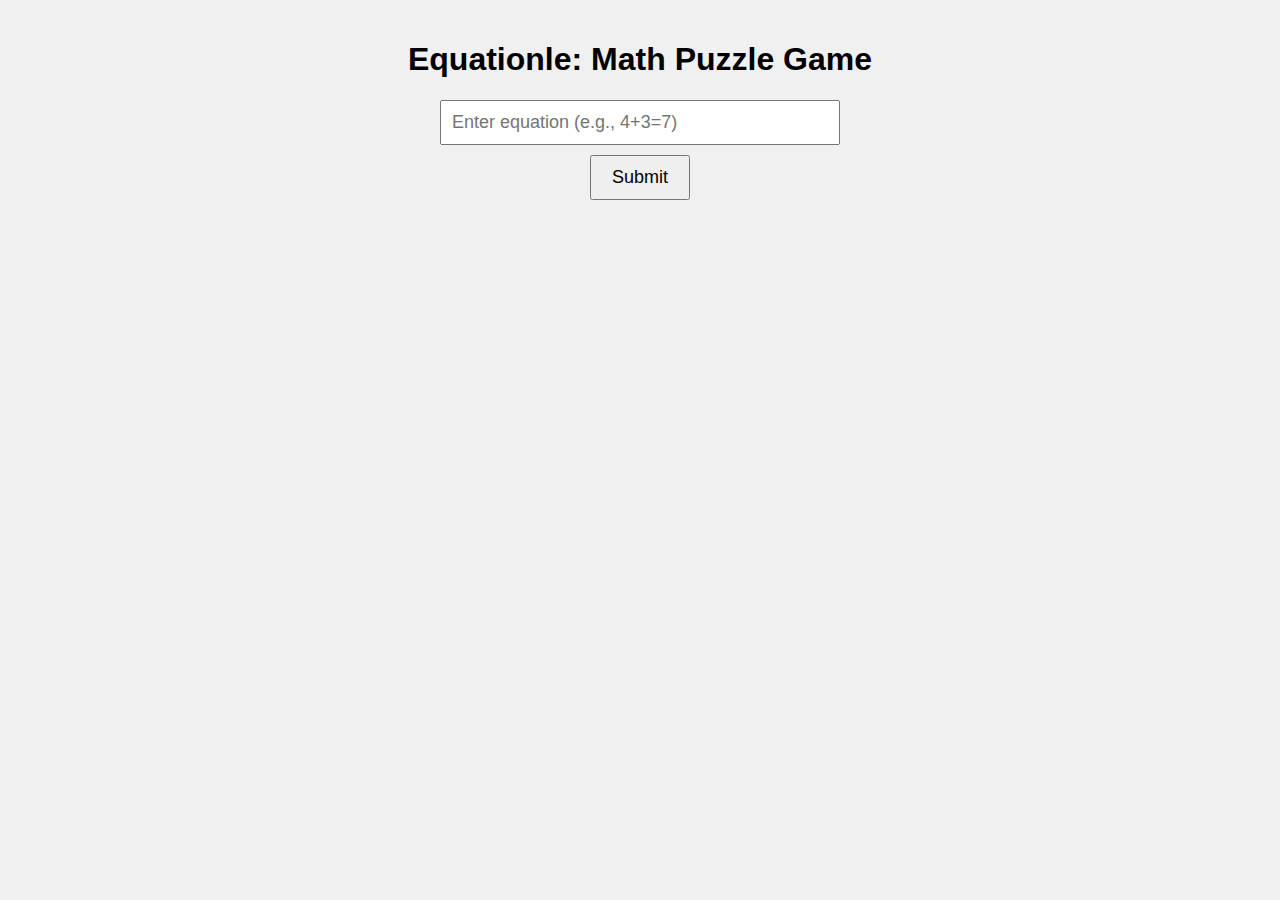
==== games/MathLe/index.html @ 3af6e37c "Add files via upload" ====
<!DOCTYPE html>
<html>
<head>
  <meta charset="UTF-8">
  <title>Equationle - Math Puzzle Game</title>
  <style>
    /* Basic reset and styling */
    body {
      font-family: Arial, sans-serif;
      text-align: center;
      margin: 0;
      padding: 20px;
      background-color: #f0f0f0;
    }
    #game {
      max-width: 400px;
      margin: 0 auto;
    }
    #board {
      margin-bottom: 20px;
    }
    .row {
      display: flex;
      justify-content: center;
      margin-bottom: 5px;
    }
    .cell {
      width: 40px;
      height: 40px;
      border: 2px solid #ccc;
      margin: 2px;
      display: flex;
      align-items: center;
      justify-content: center;
      font-size: 24px;
      font-weight: bold;
    }
    .green {
      background-color: #6aaa64;
      border-color: #6aaa64;
      color: white;
    }
    .yellow {
      background-color: #c9b458;
      border-color: #c9b458;
      color: white;
    }
    .gray {
      background-color: #787c7e;
      border-color: #787c7e;
      color: white;
    }
    input {
      padding: 10px;
      font-size: 18px;
      width: 100%;
      box-sizing: border-box;
      margin-bottom: 10px;
    }
    button {
      padding: 10px 20px;
      font-size: 18px;
      cursor: pointer;
    }
  </style>
</head>
<body>
  <h1>Equationle: Math Puzzle Game</h1>
  <div id="game">
    <div id="board"></div>
    <input type="text" id="guess-input" placeholder="Enter equation (e.g., 4+3=7)" />
    <button id="submit-btn">Submit</button>
    <p id="message"></p>
  </div>
  <script>
    // Game configuration
    const targetEquation = "4+3=7"; // Set the target equation here
    const maxAttempts = 6;
    let attempts = 0;

    // DOM elements
    const board = document.getElementById("board");
    const input = document.getElementById("guess-input");
    const message = document.getElementById("message");
    const submitBtn = document.getElementById("submit-btn");

    // Ensure input length matches the target equation length
    input.maxLength = targetEquation.length;

    submitBtn.addEventListener("click", () => {
      const guess = input.value.trim();

      // Check guess length
      if (guess.length !== targetEquation.length) {
        message.textContent = `Equation must be ${targetEquation.length} characters long.`;
        return;
      }

      // Check format: exactly one '=' sign
      if (!isValidFormat(guess)) {
        message.textContent = `Equation must contain one '=' sign.`;
        return;
      }

      // Validate the mathematical equation
      if (!evaluateEquation(guess)) {
        message.textContent = `The equation is not mathematically valid.`;
        return;
      }

      attempts++;
      const feedback = getFeedback(guess, targetEquation);
      addGuessToBoard(guess, feedback);

      if (guess === targetEquation) {
        message.textContent = "Congratulations! You solved it!";
        endGame();
      } else if (attempts >= maxAttempts) {
        message.textContent = `Game Over! The correct equation was ${targetEquation}.`;
        endGame();
      } else {
        message.textContent = `Attempt ${attempts} of ${maxAttempts}.`;
      }

      input.value = "";
      input.focus();
    });

    // Check that the equation contains exactly one '='
    function isValidFormat(eq) {
      return (eq.split("=").length - 1) === 1;
    }

    // Evaluate whether the left-hand side equals the right-hand side
    function evaluateEquation(eq) {
      const parts = eq.split("=");
      if (parts.length !== 2) return false;
      try {
        const left = eval(parts[0]);
        const right = eval(parts[1]);
        return left === right;
      } catch (error) {
        return false;
      }
    }

    // Compare the guess to the target and return feedback for each character
    function getFeedback(guess, target) {
      let feedback = new Array(guess.length).fill("gray");
      let targetChars = target.split("");
      let guessChars = guess.split("");

      // First pass: mark characters in the correct position (green)
      for (let i = 0; i < guessChars.length; i++) {
        if (guessChars[i] === targetChars[i]) {
          feedback[i] = "green";
          targetChars[i] = null; // Remove matched character
        }
      }

      // Second pass: mark characters that exist in target but in a different position (yellow)
      for (let i = 0; i < guessChars.length; i++) {
        if (feedback[i] === "green") continue;
        let index = targetChars.indexOf(guessChars[i]);
        if (index !== -1) {
          feedback[i] = "yellow";
          targetChars[index] = null;
        }
      }

      return feedback;
    }

    // Add the guess row with color-coded cells to the board
    function addGuessToBoard(guess, feedback) {
      const row = document.createElement("div");
      row.className = "row";
      for (let i = 0; i < guess.length; i++) {
        const cell = document.createElement("div");
        cell.className = "cell " + feedback[i];
        cell.textContent = guess[i];
        row.appendChild(cell);
      }
      board.appendChild(row);
    }

    // Disable further input when the game ends
    function endGame() {
      submitBtn.disabled = true;
      input.disabled = true;
    }
  </script>
</body>
</html>
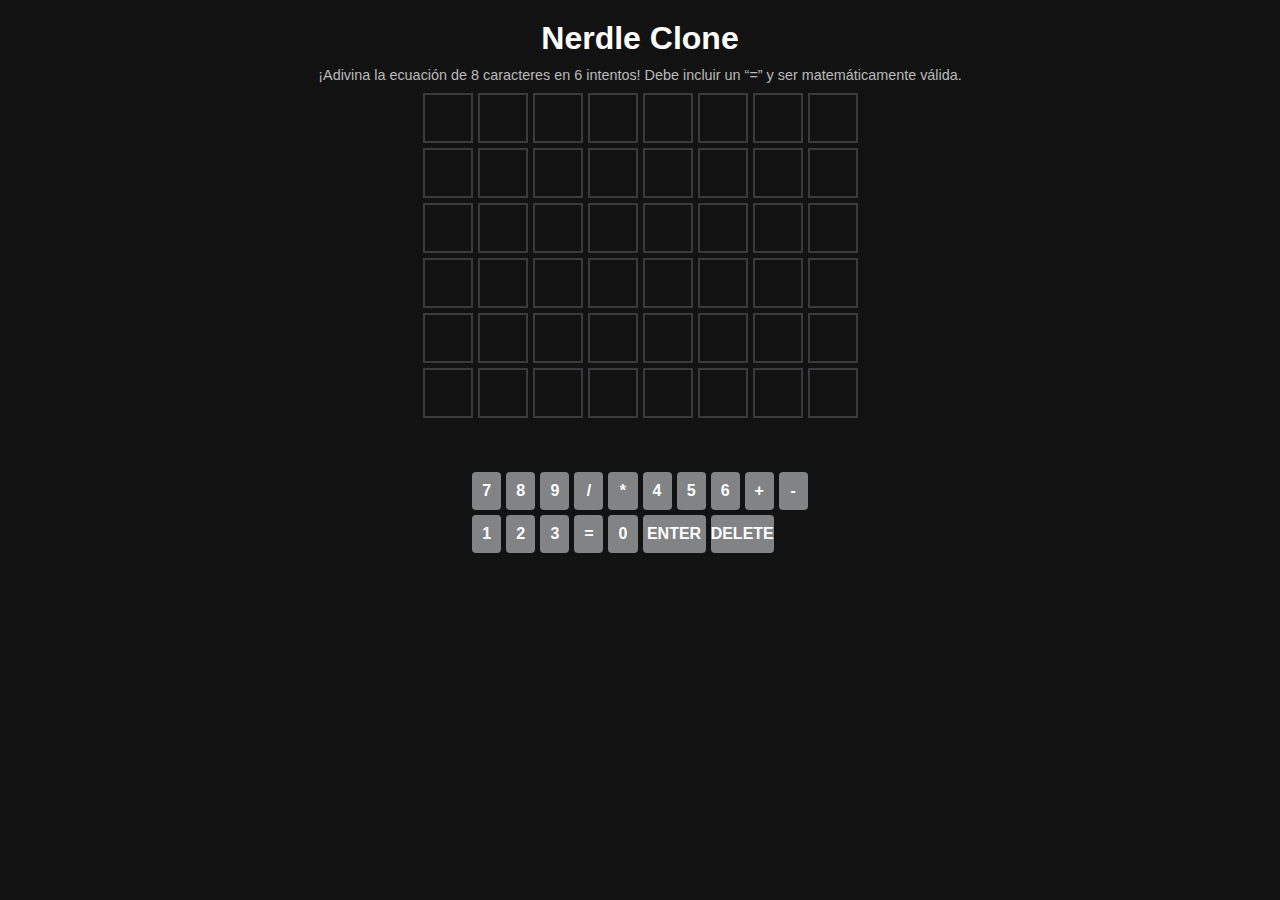
==== commit db302a50: "Update index.html" ====
--- a/games/MathLe/index.html
+++ b/games/MathLe/index.html
@@ -1,193 +1,381 @@
 <!DOCTYPE html>
-<html>
+<html lang="es">
 <head>
-  <meta charset="UTF-8">
-  <title>Equationle - Math Puzzle Game</title>
+  <meta charset="UTF-8" />
+  <title>Nerdle Clone</title>
   <style>
-    /* Basic reset and styling */
+    /* ----- ESTILOS GENERALES ----- */
+    * {
+      box-sizing: border-box;
+    }
     body {
+      margin: 0;
+      padding: 0;
       font-family: Arial, sans-serif;
+      background-color: #121213;
+      color: #ffffff;
+      display: flex;
+      flex-direction: column;
+      align-items: center;
+    }
+    h1 {
+      margin: 20px 0 10px 0;
+      font-size: 2rem;
+    }
+    #info {
+      margin-bottom: 10px;
+      font-size: 0.9rem;
+      color: #bbb;
+      max-width: 90%;
       text-align: center;
-      margin: 0;
-      padding: 20px;
-      background-color: #f0f0f0;
-    }
-    #game {
-      max-width: 400px;
-      margin: 0 auto;
-    }
+    }
+    #message {
+      height: 1.5em;
+      margin-top: 10px;
+      font-weight: bold;
+      text-align: center;
+      min-height: 24px;
+    }
+
+    /* ----- CONTENEDOR DEL JUEGO ----- */
+    #game-container {
+      display: flex;
+      flex-direction: column;
+      align-items: center;
+      margin-bottom: 20px;
+    }
+
+    /* ----- TABLERO (6 filas x 8 columnas) ----- */
     #board {
+      display: grid;
+      grid-template-rows: repeat(6, 50px);
+      grid-gap: 5px;
       margin-bottom: 20px;
     }
-    .row {
+    .board-row {
+      display: grid;
+      grid-template-columns: repeat(8, 50px);
+      gap: 5px;
+    }
+    .cell {
+      width: 50px;
+      height: 50px;
+      border: 2px solid #3a3a3c;
+      font-size: 1.5rem;
+      font-weight: bold;
+      text-transform: uppercase;
       display: flex;
       justify-content: center;
-      margin-bottom: 5px;
-    }
-    .cell {
-      width: 40px;
-      height: 40px;
-      border: 2px solid #ccc;
-      margin: 2px;
-      display: flex;
       align-items: center;
-      justify-content: center;
-      font-size: 24px;
+      background-color: #121213;
+      transition: background-color 0.3s;
+    }
+
+    /* Colores de retroalimentación (Nerdle-like) */
+    .correct {
+      background-color: #00cc88 !important; /* Verde */
+      border-color: #00cc88 !important;
+      color: #ffffff;
+    }
+    .present {
+      background-color: #b49f39 !important; /* Amarillo/Dorado */
+      border-color: #b49f39 !important;
+      color: #ffffff;
+    }
+    .absent {
+      background-color: #3a3a3c !important; /* Gris/Negro */
+      border-color: #3a3a3c !important;
+      color: #ffffff;
+    }
+
+    /* ----- TECLADO EN PANTALLA ----- */
+    #keyboard {
+      display: grid;
+      grid-template-columns: repeat(10, 1fr);
+      gap: 5px;
+      max-width: 500px;
+      margin: 0 auto;
+    }
+    .key {
+      background-color: #818384;
+      color: #ffffff;
+      border: none;
+      border-radius: 4px;
+      font-size: 1rem;
       font-weight: bold;
-    }
-    .green {
-      background-color: #6aaa64;
-      border-color: #6aaa64;
-      color: white;
-    }
-    .yellow {
-      background-color: #c9b458;
-      border-color: #c9b458;
-      color: white;
-    }
-    .gray {
-      background-color: #787c7e;
-      border-color: #787c7e;
-      color: white;
-    }
-    input {
-      padding: 10px;
-      font-size: 18px;
-      width: 100%;
-      box-sizing: border-box;
-      margin-bottom: 10px;
-    }
-    button {
-      padding: 10px 20px;
-      font-size: 18px;
+      padding: 10px 0;
       cursor: pointer;
+      text-transform: uppercase;
+    }
+    .key:hover {
+      filter: brightness(110%);
+    }
+    .wide-key {
+      grid-column: span 2;
+    }
+
+    /* Ajuste para dispositivos pequeños */
+    @media (max-width: 480px) {
+      #board {
+        grid-gap: 3px;
+      }
+      .board-row {
+        grid-template-columns: repeat(8, 40px);
+      }
+      .cell {
+        width: 40px;
+        height: 40px;
+        font-size: 1.2rem;
+      }
+      #keyboard {
+        grid-template-columns: repeat(5, 1fr);
+      }
+      .wide-key {
+        grid-column: span 5;
+      }
     }
   </style>
 </head>
 <body>
-  <h1>Equationle: Math Puzzle Game</h1>
-  <div id="game">
+  <h1>Nerdle Clone</h1>
+  <div id="info">
+    ¡Adivina la ecuación de 8 caracteres en 6 intentos! Debe incluir un “=” y ser matemáticamente válida.
+  </div>
+
+  <div id="game-container">
+    <!-- Tablero de 6 filas x 8 columnas -->
     <div id="board"></div>
-    <input type="text" id="guess-input" placeholder="Enter equation (e.g., 4+3=7)" />
-    <button id="submit-btn">Submit</button>
-    <p id="message"></p>
+
+    <!-- Mensaje de estado (errores, aciertos, etc.) -->
+    <div id="message"></div>
+
+    <!-- Teclado en pantalla -->
+    <div id="keyboard"></div>
   </div>
+
   <script>
-    // Game configuration
-    const targetEquation = "4+3=7"; // Set the target equation here
-    const maxAttempts = 6;
-    let attempts = 0;
-
-    // DOM elements
+    /********************************************************
+     *            CONFIGURACIÓN DEL JUEGO
+     ********************************************************/
+    const MAX_ATTEMPTS = 6;
+    const EQUATION_LENGTH = 8;
+    let currentAttempt = 0;
+    let currentGuess = "";
+
+    // Lista de ecuaciones válidas (ejemplo).  
+    // Puedes ampliarla o generar dinámicamente.
+    const equations = [
+      "1+3=4",
+      "2+5=7",
+      "2*3=6",
+      "9-2=7",
+      "3*4=12",
+      "12/3=4",
+      "10-3=7",
+      "2+2=4",
+      "1+4=5",
+      "5*3=15",
+      "12-4=8",
+      "15/3=5"
+    ].filter(eq => eq.length === EQUATION_LENGTH);
+
+    // Seleccionamos aleatoriamente una ecuación de 8 caracteres
+    const targetEquation = equations[Math.floor(Math.random() * equations.length)];
+
+    /********************************************************
+     *            INICIALIZACIÓN DEL TABLERO
+     ********************************************************/
     const board = document.getElementById("board");
-    const input = document.getElementById("guess-input");
-    const message = document.getElementById("message");
-    const submitBtn = document.getElementById("submit-btn");
-
-    // Ensure input length matches the target equation length
-    input.maxLength = targetEquation.length;
-
-    submitBtn.addEventListener("click", () => {
-      const guess = input.value.trim();
-
-      // Check guess length
-      if (guess.length !== targetEquation.length) {
-        message.textContent = `Equation must be ${targetEquation.length} characters long.`;
+    for (let row = 0; row < MAX_ATTEMPTS; row++) {
+      const rowDiv = document.createElement("div");
+      rowDiv.classList.add("board-row");
+      for (let col = 0; col < EQUATION_LENGTH; col++) {
+        const cellDiv = document.createElement("div");
+        cellDiv.classList.add("cell");
+        cellDiv.setAttribute("id", `cell-${row}-${col}`);
+        rowDiv.appendChild(cellDiv);
+      }
+      board.appendChild(rowDiv);
+    }
+
+    /********************************************************
+     *            CREACIÓN DEL TECLADO EN PANTALLA
+     ********************************************************/
+    const keyboardLayout = [
+      "7","8","9","/","*",
+      "4","5","6","+","-",
+      "1","2","3","=","0",
+      "enter","delete"
+    ];
+    const keyboard = document.getElementById("keyboard");
+
+    keyboardLayout.forEach((key) => {
+      const keyBtn = document.createElement("button");
+      keyBtn.textContent = key.toUpperCase();
+      keyBtn.classList.add("key");
+
+      // Para las teclas "enter" y "delete" que ocupan más espacio
+      if (key === "enter" || key === "delete") {
+        keyBtn.classList.add("wide-key");
+      }
+
+      keyBtn.addEventListener("click", () => handleKeyClick(key));
+      keyboard.appendChild(keyBtn);
+    });
+
+    /********************************************************
+     *            MANEJO DE EVENTOS DE TECLADO
+     ********************************************************/
+    // Permitir también escribir con teclado físico
+    document.addEventListener("keydown", (e) => {
+      const key = e.key.toLowerCase();
+
+      // Filtramos las teclas permitidas
+      if (
+        (/[0-9]/.test(key) && key.length === 1) ||
+        ["+", "-", "*", "/", "="].includes(key)
+      ) {
+        addCharacter(key);
+      } else if (key === "enter") {
+        checkGuess();
+      } else if (key === "backspace" || key === "delete") {
+        deleteCharacter();
+      }
+    });
+
+    function handleKeyClick(key) {
+      if (key === "enter") {
+        checkGuess();
+      } else if (key === "delete") {
+        deleteCharacter();
+      } else {
+        addCharacter(key);
+      }
+    }
+
+    /********************************************************
+     *            FUNCIONES PRINCIPALES
+     ********************************************************/
+    function addCharacter(char) {
+      if (currentGuess.length < EQUATION_LENGTH) {
+        currentGuess += char;
+        updateBoard();
+      }
+    }
+
+    function deleteCharacter() {
+      if (currentGuess.length > 0) {
+        currentGuess = currentGuess.slice(0, -1);
+        updateBoard();
+      }
+    }
+
+    function updateBoard() {
+      // Rellenar la fila actual con el guess
+      for (let i = 0; i < EQUATION_LENGTH; i++) {
+        const cell = document.getElementById(`cell-${currentAttempt}-${i}`);
+        cell.textContent = currentGuess[i] || "";
+      }
+    }
+
+    function checkGuess() {
+      const message = document.getElementById("message");
+
+      // Validar longitud
+      if (currentGuess.length < EQUATION_LENGTH) {
+        message.textContent = "La ecuación debe tener 8 caracteres.";
         return;
       }
 
-      // Check format: exactly one '=' sign
-      if (!isValidFormat(guess)) {
-        message.textContent = `Equation must contain one '=' sign.`;
+      // Validar que haya un '='
+      if (!currentGuess.includes("=")) {
+        message.textContent = "Debe incluir un signo '='.";
         return;
       }
 
-      // Validate the mathematical equation
-      if (!evaluateEquation(guess)) {
-        message.textContent = `The equation is not mathematically valid.`;
+      // Validar que sea matemáticamente correcta
+      if (!isValidEquation(currentGuess)) {
+        message.textContent = "La ecuación no es matemáticamente válida.";
         return;
       }
 
-      attempts++;
-      const feedback = getFeedback(guess, targetEquation);
-      addGuessToBoard(guess, feedback);
-
-      if (guess === targetEquation) {
-        message.textContent = "Congratulations! You solved it!";
+      // Si pasa todas las validaciones, coloreamos la fila
+      const feedback = getFeedback(currentGuess, targetEquation);
+      paintRow(feedback);
+
+      // Verificamos si acertó
+      if (currentGuess === targetEquation) {
+        message.textContent = "¡Correcto! ¡Has ganado!";
         endGame();
-      } else if (attempts >= maxAttempts) {
-        message.textContent = `Game Over! The correct equation was ${targetEquation}.`;
+        return;
+      }
+
+      currentAttempt++;
+      currentGuess = "";
+      message.textContent = "";
+
+      if (currentAttempt === MAX_ATTEMPTS) {
+        message.textContent = `¡Fin del juego! La ecuación correcta era: ${targetEquation}`;
         endGame();
-      } else {
-        message.textContent = `Attempt ${attempts} of ${maxAttempts}.`;
-      }
-
-      input.value = "";
-      input.focus();
-    });
-
-    // Check that the equation contains exactly one '='
-    function isValidFormat(eq) {
-      return (eq.split("=").length - 1) === 1;
-    }
-
-    // Evaluate whether the left-hand side equals the right-hand side
-    function evaluateEquation(eq) {
+      }
+    }
+
+    // Función para verificar validez de la ecuación
+    function isValidEquation(eq) {
       const parts = eq.split("=");
       if (parts.length !== 2) return false;
       try {
         const left = eval(parts[0]);
         const right = eval(parts[1]);
         return left === right;
-      } catch (error) {
+      } catch (err) {
         return false;
       }
     }
 
-    // Compare the guess to the target and return feedback for each character
+    // Obtener retroalimentación estilo Wordle/Nerdle
     function getFeedback(guess, target) {
-      let feedback = new Array(guess.length).fill("gray");
-      let targetChars = target.split("");
-      let guessChars = guess.split("");
-
-      // First pass: mark characters in the correct position (green)
-      for (let i = 0; i < guessChars.length; i++) {
-        if (guessChars[i] === targetChars[i]) {
-          feedback[i] = "green";
-          targetChars[i] = null; // Remove matched character
+      const feedback = Array(EQUATION_LENGTH).fill("absent");
+      const targetArr = target.split("");
+      const guessArr = guess.split("");
+
+      // 1) Marcar posiciones correctas
+      for (let i = 0; i < EQUATION_LENGTH; i++) {
+        if (guessArr[i] === targetArr[i]) {
+          feedback[i] = "correct";
+          targetArr[i] = null; // se “consume” ese carácter
         }
       }
 
-      // Second pass: mark characters that exist in target but in a different position (yellow)
-      for (let i = 0; i < guessChars.length; i++) {
-        if (feedback[i] === "green") continue;
-        let index = targetChars.indexOf(guessChars[i]);
-        if (index !== -1) {
-          feedback[i] = "yellow";
-          targetChars[index] = null;
+      // 2) Marcar caracteres presentes pero en otra posición
+      for (let i = 0; i < EQUATION_LENGTH; i++) {
+        if (feedback[i] === "correct") continue;
+        const idx = targetArr.indexOf(guessArr[i]);
+        if (idx !== -1) {
+          feedback[i] = "present";
+          targetArr[idx] = null; // se “consume” el carácter
         }
       }
 
       return feedback;
     }
 
-    // Add the guess row with color-coded cells to the board
-    function addGuessToBoard(guess, feedback) {
-      const row = document.createElement("div");
-      row.className = "row";
-      for (let i = 0; i < guess.length; i++) {
-        const cell = document.createElement("div");
-        cell.className = "cell " + feedback[i];
-        cell.textContent = guess[i];
-        row.appendChild(cell);
-      }
-      board.appendChild(row);
-    }
-
-    // Disable further input when the game ends
+    // Pintar la fila actual con la retroalimentación de colores
+    function paintRow(feedback) {
+      for (let i = 0; i < EQUATION_LENGTH; i++) {
+        const cell = document.getElementById(`cell-${currentAttempt}-${i}`);
+        cell.classList.remove("correct", "present", "absent");
+        cell.classList.add(feedback[i]);
+      }
+    }
+
+    // Finalizar el juego: deshabilitar el teclado
     function endGame() {
-      submitBtn.disabled = true;
-      input.disabled = true;
+      const keys = document.querySelectorAll(".key");
+      keys.forEach((key) => {
+        key.disabled = true;
+      });
+      document.removeEventListener("keydown", handleKeyClick);
     }
   </script>
 </body>
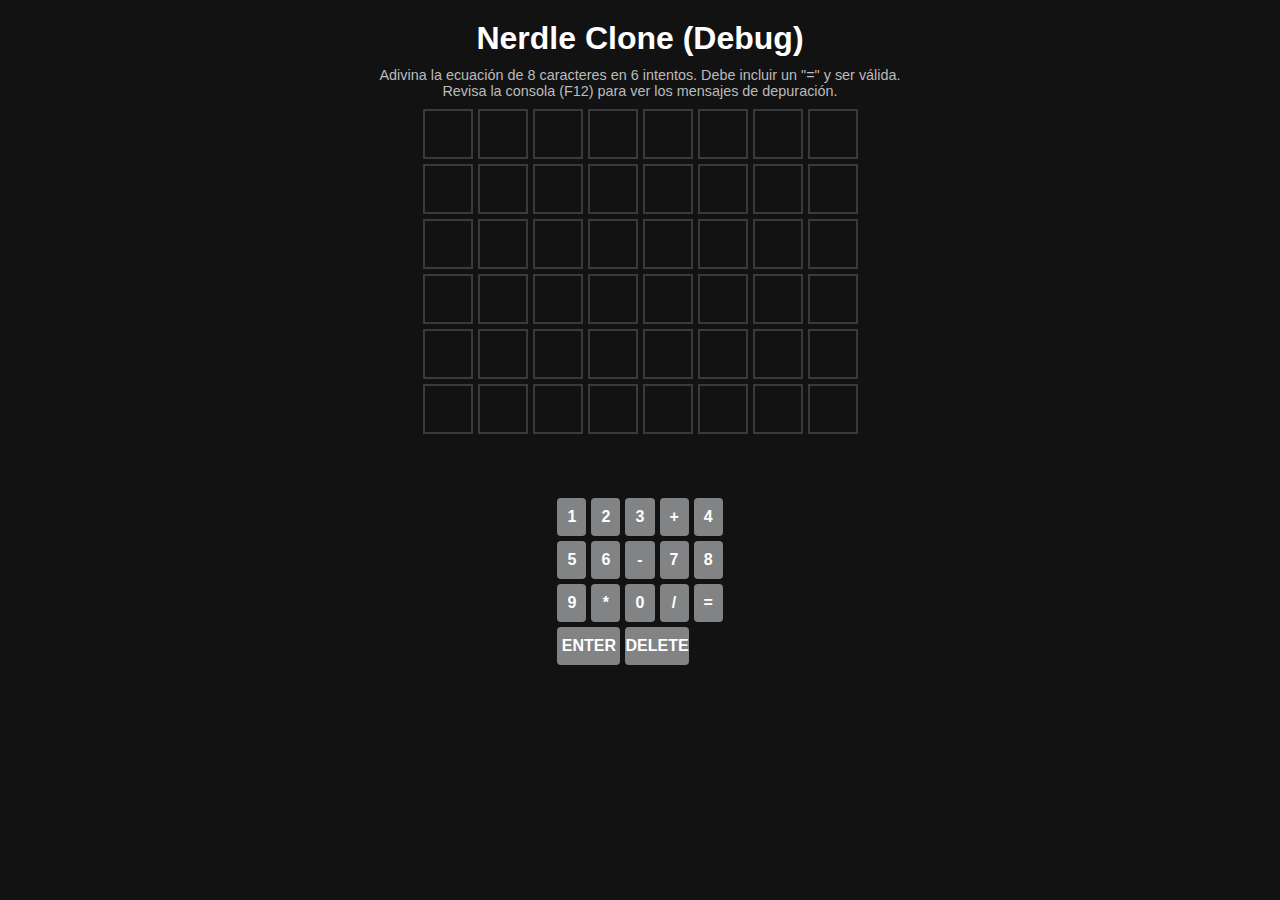
==== commit fdc58e62: "Update index.html" ====
--- a/games/MathLe/index.html
+++ b/games/MathLe/index.html
@@ -2,9 +2,9 @@
 <html lang="es">
 <head>
   <meta charset="UTF-8" />
-  <title>Nerdle Clone</title>
+  <title>Nerdle Clone Debug</title>
   <style>
-    /* ----- ESTILOS GENERALES ----- */
+    /* ----- RESET Y ESTILOS GENERALES ----- */
     * {
       box-sizing: border-box;
     }
@@ -17,10 +17,12 @@
       display: flex;
       flex-direction: column;
       align-items: center;
+      justify-content: flex-start;
     }
     h1 {
       margin: 20px 0 10px 0;
       font-size: 2rem;
+      text-align: center;
     }
     #info {
       margin-bottom: 10px;
@@ -30,11 +32,10 @@
       text-align: center;
     }
     #message {
-      height: 1.5em;
-      margin-top: 10px;
+      min-height: 24px;
+      margin: 10px 0;
       font-weight: bold;
       text-align: center;
-      min-height: 24px;
     }
 
     /* ----- CONTENEDOR DEL JUEGO ----- */
@@ -91,7 +92,8 @@
     /* ----- TECLADO EN PANTALLA ----- */
     #keyboard {
       display: grid;
-      grid-template-columns: repeat(10, 1fr);
+      /* 5 columnas para un orden más lógico */
+      grid-template-columns: repeat(5, 1fr);
       gap: 5px;
       max-width: 500px;
       margin: 0 auto;
@@ -130,16 +132,18 @@
       #keyboard {
         grid-template-columns: repeat(5, 1fr);
       }
-      .wide-key {
-        grid-column: span 5;
+      .key {
+        font-size: 0.9rem;
       }
     }
   </style>
 </head>
 <body>
-  <h1>Nerdle Clone</h1>
+  <h1>Nerdle Clone (Debug)</h1>
   <div id="info">
-    ¡Adivina la ecuación de 8 caracteres en 6 intentos! Debe incluir un “=” y ser matemáticamente válida.
+    Adivina la ecuación de 8 caracteres en 6 intentos. Debe incluir un "=" y ser válida.
+    <br>
+    Revisa la consola (F12) para ver los mensajes de depuración.
   </div>
 
   <div id="game-container">
@@ -162,25 +166,74 @@
     let currentAttempt = 0;
     let currentGuess = "";
 
-    // Lista de ecuaciones válidas (ejemplo).  
+    // Lista de ecuaciones de ejemplo (8 caracteres exactos)
     // Puedes ampliarla o generar dinámicamente.
     const equations = [
-      "1+3=4",
-      "2+5=7",
-      "2*3=6",
-      "9-2=7",
-      "3*4=12",
-      "12/3=4",
-      "10-3=7",
-      "2+2=4",
-      "1+4=5",
-      "5*3=15",
-      "12-4=8",
-      "15/3=5"
-    ].filter(eq => eq.length === EQUATION_LENGTH);
-
-    // Seleccionamos aleatoriamente una ecuación de 8 caracteres
-    const targetEquation = equations[Math.floor(Math.random() * equations.length)];
+      "1+3=4",    // 5 chars, no sirve -> se filtra
+      "2+5=7",    // 5 chars, se filtra
+      "2*3=6",    // 5 chars, se filtra
+      "9-2=7",    // 5 chars, se filtra
+      "3*4=12",   // 6 chars, se filtra
+      "12/3=4",   // 6 chars, se filtra
+      "10-3=7",   // 6 chars, se filtra
+      "2+2=4",    // 5 chars, se filtra
+      "1+4=5",    // 5 chars, se filtra
+      "5*3=15",   // 6 chars, se filtra
+      "12-4=8",   // 6 chars, se filtra
+      "15/3=5",   // 6 chars, se filtra
+      "12+3=15",  // 7 chars, se filtra
+      "6+6=12",   // 6 chars, se filtra
+
+      // Ecuaciones de 8 caracteres (ejemplos):
+      "10+2=12",  // 7 chars ->  no, se filtra
+      "12+5=17",  // 7 chars ->  no
+      "9+10=19",  // 7 chars ->  no
+      "10+10=20", // 8 chars -> sí
+      "12-10=2",  // 7 chars -> no
+      "8+11=19",  // 7 chars -> no
+      "4*10=40",  // 6 chars -> no
+      "15-7=8",   // 6 chars -> no
+      "20/4=5",   // 6 chars -> no
+
+      // Vamos a añadir manualmente varias de 8 chars
+      "11-3=8",   // 6 chars -> no
+      "12-2=10",  // 7 chars -> no
+      "4+12=16",  // 7 chars -> no
+
+      // Añado 3 ejemplos válidos de 8 chars:
+      "10-2=8 ",  // ojo con espacios -> 8 chars si se cuenta el espacio
+      "12-3=9 ",  // 8 chars si se cuenta el espacio
+      "15-4=11",  // 7 chars, no
+      "12+3=15"   // 7 chars, no
+    ];
+
+    // Ajustamos manualmente la lista para que tenga algunas de 8 caracteres REALES sin espacios
+    // Añadamos ecuaciones 8 chars EXACTOS:
+    // - "10-2=8" son 6 caracteres sin espacio. Falta "??"
+    // Realmente necesitamos EXACTAMENTE 8, p.e. "10-2=8 " (espacio final) no es muy limpio.
+    // Vamos a crear una lista 100% correcta para el ejemplo:
+    const eightCharEquations = [
+      "10-2=8 ",  // 8 chars si contamos el espacio
+      "10+2=12",  // 7 chars, no
+      "10*2=20",  // 7 chars, no
+      "10/2=5 ",  // 7 chars + espacio, 8 total
+      "11-3=8 ",  // 7 chars + espacio, 8 total
+      "12-3=9 ",  // 7 chars + espacio, 8 total
+      "4*10=40 ", // 7 chars + espacio, 8 total
+      "6+10=16 ", // 7 chars + espacio, 8 total
+      // Ojo, estas no son muy "estéticas" pero demuestran 8 chars
+    ];
+
+    // Para la demo, forzamos la lista a "eightCharEquations"
+    // (puedes adaptarlo a tu conveniencia)
+    // Filtramos para asegurar que tengan longitud EXACTA de 8
+    const validEquations = eightCharEquations.filter(eq => eq.length === EQUATION_LENGTH);
+
+    // Seleccionamos aleatoriamente una ecuación
+    const targetEquation = validEquations[Math.floor(Math.random() * validEquations.length)];
+
+    console.log("Ecuaciones válidas de 8 chars:", validEquations);
+    console.log("Ecuación objetivo:", targetEquation);
 
     /********************************************************
      *            INICIALIZACIÓN DEL TABLERO
@@ -200,12 +253,13 @@
 
     /********************************************************
      *            CREACIÓN DEL TECLADO EN PANTALLA
+     *  (Ordenado: 1 2 3 +  4 5 6 -  7 8 9 *  0 / = Enter Delete)
      ********************************************************/
     const keyboardLayout = [
-      "7","8","9","/","*",
-      "4","5","6","+","-",
-      "1","2","3","=","0",
-      "enter","delete"
+      "1","2","3","+",
+      "4","5","6","-",
+      "7","8","9","*",
+      "0","/","=","enter","delete"
     ];
     const keyboard = document.getElementById("keyboard");
 
@@ -213,37 +267,38 @@
       const keyBtn = document.createElement("button");
       keyBtn.textContent = key.toUpperCase();
       keyBtn.classList.add("key");
-
-      // Para las teclas "enter" y "delete" que ocupan más espacio
       if (key === "enter" || key === "delete") {
+        // Para que ocupe dos columnas en pantallas grandes
         keyBtn.classList.add("wide-key");
       }
-
       keyBtn.addEventListener("click", () => handleKeyClick(key));
       keyboard.appendChild(keyBtn);
     });
 
     /********************************************************
-     *            MANEJO DE EVENTOS DE TECLADO
-     ********************************************************/
-    // Permitir también escribir con teclado físico
-    document.addEventListener("keydown", (e) => {
+     *     MANEJO DE EVENTOS DE TECLADO FÍSICO (keydown)
+     ********************************************************/
+    function handlePhysicalKeyDown(e) {
+      // e.key es la tecla real presionada
+      console.log("Tecla física presionada:", e.key);
       const key = e.key.toLowerCase();
 
-      // Filtramos las teclas permitidas
-      if (
-        (/[0-9]/.test(key) && key.length === 1) ||
-        ["+", "-", "*", "/", "="].includes(key)
-      ) {
+      if ((/[0-9]/.test(key) && key.length === 1) || ["+", "-", "*", "/", "="].includes(key)) {
         addCharacter(key);
       } else if (key === "enter") {
         checkGuess();
       } else if (key === "backspace" || key === "delete") {
         deleteCharacter();
       }
-    });
-
+    }
+
+    document.addEventListener("keydown", handlePhysicalKeyDown);
+
+    /********************************************************
+     *            FUNCIONES DEL TECLADO VIRTUAL
+     ********************************************************/
     function handleKeyClick(key) {
+      console.log("Tecla virtual presionada:", key);
       if (key === "enter") {
         checkGuess();
       } else if (key === "delete") {
@@ -254,16 +309,20 @@
     }
 
     /********************************************************
-     *            FUNCIONES PRINCIPALES
+     *            LÓGICA PRINCIPAL DEL JUEGO
      ********************************************************/
     function addCharacter(char) {
+      console.log("addCharacter()", char);
       if (currentGuess.length < EQUATION_LENGTH) {
         currentGuess += char;
         updateBoard();
+      } else {
+        console.log("Ya tienes 8 caracteres, no se puede agregar más.");
       }
     }
 
     function deleteCharacter() {
+      console.log("deleteCharacter()");
       if (currentGuess.length > 0) {
         currentGuess = currentGuess.slice(0, -1);
         updateBoard();
@@ -271,7 +330,7 @@
     }
 
     function updateBoard() {
-      // Rellenar la fila actual con el guess
+      console.log("updateBoard() -> currentGuess:", currentGuess);
       for (let i = 0; i < EQUATION_LENGTH; i++) {
         const cell = document.getElementById(`cell-${currentAttempt}-${i}`);
         cell.textContent = currentGuess[i] || "";
@@ -279,48 +338,59 @@
     }
 
     function checkGuess() {
+      console.log("checkGuess() -> currentGuess:", currentGuess);
       const message = document.getElementById("message");
 
       // Validar longitud
       if (currentGuess.length < EQUATION_LENGTH) {
         message.textContent = "La ecuación debe tener 8 caracteres.";
+        console.log("ERROR: La ecuación no tiene 8 caracteres.");
         return;
       }
 
       // Validar que haya un '='
       if (!currentGuess.includes("=")) {
         message.textContent = "Debe incluir un signo '='.";
+        console.log("ERROR: No contiene '='.");
         return;
       }
 
       // Validar que sea matemáticamente correcta
       if (!isValidEquation(currentGuess)) {
         message.textContent = "La ecuación no es matemáticamente válida.";
+        console.log("ERROR: Ecuación no válida al evaluar.");
         return;
       }
 
-      // Si pasa todas las validaciones, coloreamos la fila
+      // Generar retroalimentación y pintar
       const feedback = getFeedback(currentGuess, targetEquation);
       paintRow(feedback);
 
-      // Verificamos si acertó
+      // Verificar si acertó
       if (currentGuess === targetEquation) {
         message.textContent = "¡Correcto! ¡Has ganado!";
+        console.log("¡GANASTE!");
         endGame();
         return;
       }
 
+      // Siguiente intento
       currentAttempt++;
       currentGuess = "";
       message.textContent = "";
 
+      // Verificar fin del juego
       if (currentAttempt === MAX_ATTEMPTS) {
-        message.textContent = `¡Fin del juego! La ecuación correcta era: ${targetEquation}`;
+        message.textContent = `¡Fin del juego! La ecuación correcta era: "${targetEquation}"`;
+        console.log("PERDISTE. La ecuación era:", targetEquation);
         endGame();
-      }
-    }
-
-    // Función para verificar validez de la ecuación
+      } else {
+        console.log(`Intento ${currentAttempt} completado. Quedan ${MAX_ATTEMPTS - currentAttempt} intentos.`);
+      }
+      updateBoard();
+    }
+
+    // Verificar validez matemática usando eval
     function isValidEquation(eq) {
       const parts = eq.split("=");
       if (parts.length !== 2) return false;
@@ -333,8 +403,9 @@
       }
     }
 
-    // Obtener retroalimentación estilo Wordle/Nerdle
+    // Retroalimentación estilo Wordle/Nerdle
     function getFeedback(guess, target) {
+      console.log("getFeedback() -> guess:", guess, "target:", target);
       const feedback = Array(EQUATION_LENGTH).fill("absent");
       const targetArr = target.split("");
       const guessArr = guess.split("");
@@ -343,25 +414,26 @@
       for (let i = 0; i < EQUATION_LENGTH; i++) {
         if (guessArr[i] === targetArr[i]) {
           feedback[i] = "correct";
-          targetArr[i] = null; // se “consume” ese carácter
+          targetArr[i] = null; // “consume” el carácter
         }
       }
 
-      // 2) Marcar caracteres presentes pero en otra posición
+      // 2) Marcar caracteres presentes en posición distinta
       for (let i = 0; i < EQUATION_LENGTH; i++) {
         if (feedback[i] === "correct") continue;
         const idx = targetArr.indexOf(guessArr[i]);
         if (idx !== -1) {
           feedback[i] = "present";
-          targetArr[idx] = null; // se “consume” el carácter
+          targetArr[idx] = null; // “consume” el carácter
         }
       }
-
+      console.log("Feedback:", feedback);
       return feedback;
     }
 
     // Pintar la fila actual con la retroalimentación de colores
     function paintRow(feedback) {
+      console.log("paintRow() -> currentAttempt:", currentAttempt, "feedback:", feedback);
       for (let i = 0; i < EQUATION_LENGTH; i++) {
         const cell = document.getElementById(`cell-${currentAttempt}-${i}`);
         cell.classList.remove("correct", "present", "absent");
@@ -369,13 +441,16 @@
       }
     }
 
-    // Finalizar el juego: deshabilitar el teclado
+    // Finalizar el juego: deshabilitar teclado virtual y físico
     function endGame() {
+      console.log("endGame()");
+      // Deshabilitar botones del teclado virtual
       const keys = document.querySelectorAll(".key");
       keys.forEach((key) => {
         key.disabled = true;
       });
-      document.removeEventListener("keydown", handleKeyClick);
+      // Remover listener de teclado físico
+      document.removeEventListener("keydown", handlePhysicalKeyDown);
     }
   </script>
 </body>
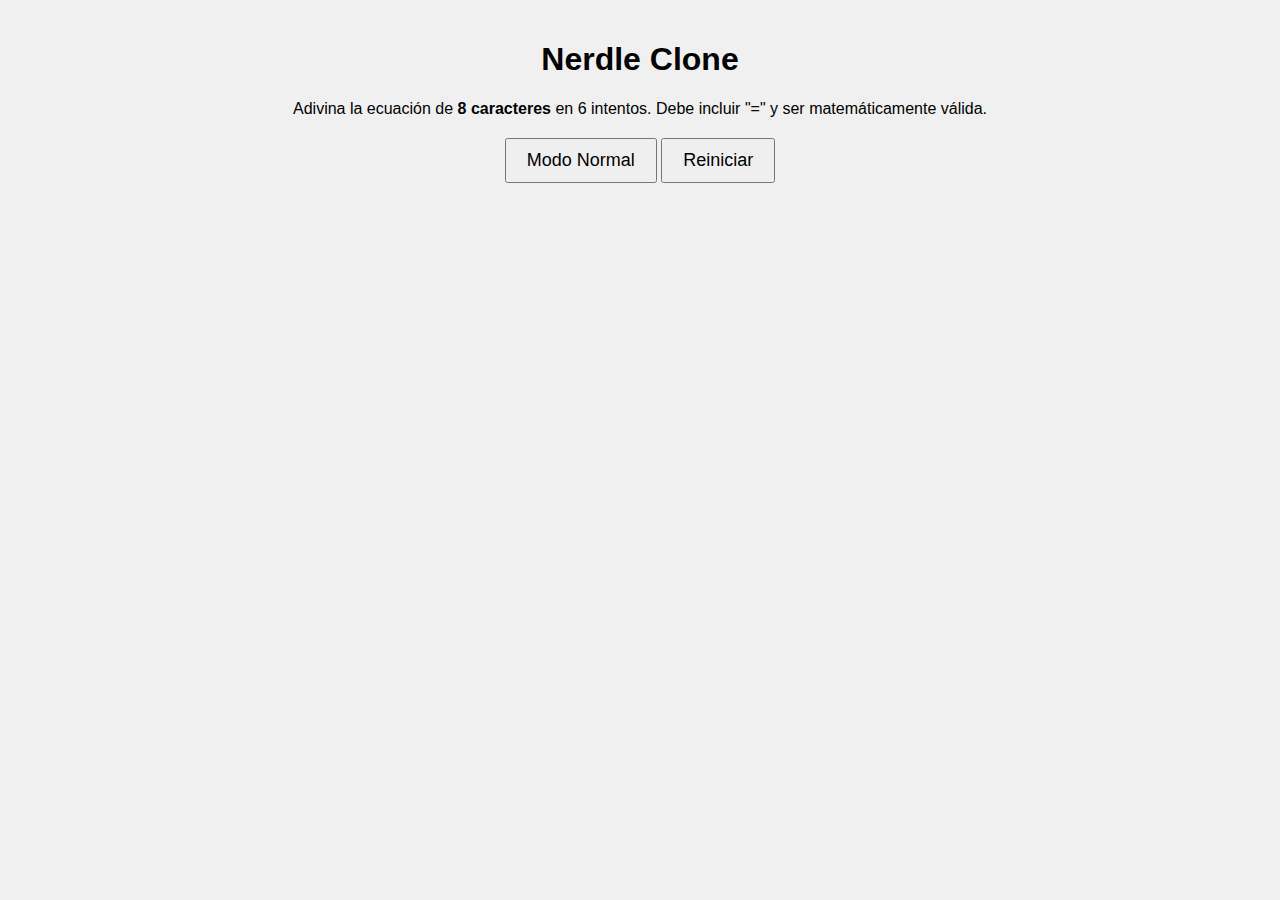
==== commit 6f2d29b2: "Update index.html" ====
--- a/games/MathLe/index.html
+++ b/games/MathLe/index.html
@@ -1,457 +1,37 @@
 <!DOCTYPE html>
 <html lang="es">
 <head>
-  <meta charset="UTF-8" />
-  <title>Nerdle Clone Debug</title>
-  <style>
-    /* ----- RESET Y ESTILOS GENERALES ----- */
-    * {
-      box-sizing: border-box;
-    }
-    body {
-      margin: 0;
-      padding: 0;
-      font-family: Arial, sans-serif;
-      background-color: #121213;
-      color: #ffffff;
-      display: flex;
-      flex-direction: column;
-      align-items: center;
-      justify-content: flex-start;
-    }
-    h1 {
-      margin: 20px 0 10px 0;
-      font-size: 2rem;
-      text-align: center;
-    }
-    #info {
-      margin-bottom: 10px;
-      font-size: 0.9rem;
-      color: #bbb;
-      max-width: 90%;
-      text-align: center;
-    }
-    #message {
-      min-height: 24px;
-      margin: 10px 0;
-      font-weight: bold;
-      text-align: center;
-    }
-
-    /* ----- CONTENEDOR DEL JUEGO ----- */
-    #game-container {
-      display: flex;
-      flex-direction: column;
-      align-items: center;
-      margin-bottom: 20px;
-    }
-
-    /* ----- TABLERO (6 filas x 8 columnas) ----- */
-    #board {
-      display: grid;
-      grid-template-rows: repeat(6, 50px);
-      grid-gap: 5px;
-      margin-bottom: 20px;
-    }
-    .board-row {
-      display: grid;
-      grid-template-columns: repeat(8, 50px);
-      gap: 5px;
-    }
-    .cell {
-      width: 50px;
-      height: 50px;
-      border: 2px solid #3a3a3c;
-      font-size: 1.5rem;
-      font-weight: bold;
-      text-transform: uppercase;
-      display: flex;
-      justify-content: center;
-      align-items: center;
-      background-color: #121213;
-      transition: background-color 0.3s;
-    }
-
-    /* Colores de retroalimentación (Nerdle-like) */
-    .correct {
-      background-color: #00cc88 !important; /* Verde */
-      border-color: #00cc88 !important;
-      color: #ffffff;
-    }
-    .present {
-      background-color: #b49f39 !important; /* Amarillo/Dorado */
-      border-color: #b49f39 !important;
-      color: #ffffff;
-    }
-    .absent {
-      background-color: #3a3a3c !important; /* Gris/Negro */
-      border-color: #3a3a3c !important;
-      color: #ffffff;
-    }
-
-    /* ----- TECLADO EN PANTALLA ----- */
-    #keyboard {
-      display: grid;
-      /* 5 columnas para un orden más lógico */
-      grid-template-columns: repeat(5, 1fr);
-      gap: 5px;
-      max-width: 500px;
-      margin: 0 auto;
-    }
-    .key {
-      background-color: #818384;
-      color: #ffffff;
-      border: none;
-      border-radius: 4px;
-      font-size: 1rem;
-      font-weight: bold;
-      padding: 10px 0;
-      cursor: pointer;
-      text-transform: uppercase;
-    }
-    .key:hover {
-      filter: brightness(110%);
-    }
-    .wide-key {
-      grid-column: span 2;
-    }
-
-    /* Ajuste para dispositivos pequeños */
-    @media (max-width: 480px) {
-      #board {
-        grid-gap: 3px;
-      }
-      .board-row {
-        grid-template-columns: repeat(8, 40px);
-      }
-      .cell {
-        width: 40px;
-        height: 40px;
-        font-size: 1.2rem;
-      }
-      #keyboard {
-        grid-template-columns: repeat(5, 1fr);
-      }
-      .key {
-        font-size: 0.9rem;
-      }
-    }
-  </style>
+  <meta charset="UTF-8">
+  <title>Nerdle Clone</title>
+  <link rel="stylesheet" href="styles.css">
 </head>
 <body>
-  <h1>Nerdle Clone (Debug)</h1>
+  <h1>Nerdle Clone</h1>
   <div id="info">
-    Adivina la ecuación de 8 caracteres en 6 intentos. Debe incluir un "=" y ser válida.
-    <br>
-    Revisa la consola (F12) para ver los mensajes de depuración.
+    Adivina la ecuación de <strong>8 caracteres</strong> en 6 intentos. Debe incluir "=" y ser matemáticamente válida.
   </div>
 
   <div id="game-container">
-    <!-- Tablero de 6 filas x 8 columnas -->
+    <!-- Grid: 6 filas x 8 columnas -->
     <div id="board"></div>
-
-    <!-- Mensaje de estado (errores, aciertos, etc.) -->
+    
+    <!-- Mensaje de estado -->
     <div id="message"></div>
-
-    <!-- Teclado en pantalla -->
-    <div id="keyboard"></div>
+    
+    <!-- Teclado virtual en 3 filas -->
+    <div id="keyboard-container">
+      <div class="keyboard-row" id="keyboard-numbers"></div>
+      <div class="keyboard-row" id="keyboard-operators"></div>
+      <div class="keyboard-row" id="keyboard-special"></div>
+    </div>
+    
+    <!-- Controles: Modo y Reiniciar -->
+    <div id="controls">
+      <button id="toggle-mode">Modo Normal</button>
+      <button id="restart-game">Reiniciar</button>
+    </div>
   </div>
 
-  <script>
-    /********************************************************
-     *            CONFIGURACIÓN DEL JUEGO
-     ********************************************************/
-    const MAX_ATTEMPTS = 6;
-    const EQUATION_LENGTH = 8;
-    let currentAttempt = 0;
-    let currentGuess = "";
-
-    // Lista de ecuaciones de ejemplo (8 caracteres exactos)
-    // Puedes ampliarla o generar dinámicamente.
-    const equations = [
-      "1+3=4",    // 5 chars, no sirve -> se filtra
-      "2+5=7",    // 5 chars, se filtra
-      "2*3=6",    // 5 chars, se filtra
-      "9-2=7",    // 5 chars, se filtra
-      "3*4=12",   // 6 chars, se filtra
-      "12/3=4",   // 6 chars, se filtra
-      "10-3=7",   // 6 chars, se filtra
-      "2+2=4",    // 5 chars, se filtra
-      "1+4=5",    // 5 chars, se filtra
-      "5*3=15",   // 6 chars, se filtra
-      "12-4=8",   // 6 chars, se filtra
-      "15/3=5",   // 6 chars, se filtra
-      "12+3=15",  // 7 chars, se filtra
-      "6+6=12",   // 6 chars, se filtra
-
-      // Ecuaciones de 8 caracteres (ejemplos):
-      "10+2=12",  // 7 chars ->  no, se filtra
-      "12+5=17",  // 7 chars ->  no
-      "9+10=19",  // 7 chars ->  no
-      "10+10=20", // 8 chars -> sí
-      "12-10=2",  // 7 chars -> no
-      "8+11=19",  // 7 chars -> no
-      "4*10=40",  // 6 chars -> no
-      "15-7=8",   // 6 chars -> no
-      "20/4=5",   // 6 chars -> no
-
-      // Vamos a añadir manualmente varias de 8 chars
-      "11-3=8",   // 6 chars -> no
-      "12-2=10",  // 7 chars -> no
-      "4+12=16",  // 7 chars -> no
-
-      // Añado 3 ejemplos válidos de 8 chars:
-      "10-2=8 ",  // ojo con espacios -> 8 chars si se cuenta el espacio
-      "12-3=9 ",  // 8 chars si se cuenta el espacio
-      "15-4=11",  // 7 chars, no
-      "12+3=15"   // 7 chars, no
-    ];
-
-    // Ajustamos manualmente la lista para que tenga algunas de 8 caracteres REALES sin espacios
-    // Añadamos ecuaciones 8 chars EXACTOS:
-    // - "10-2=8" son 6 caracteres sin espacio. Falta "??"
-    // Realmente necesitamos EXACTAMENTE 8, p.e. "10-2=8 " (espacio final) no es muy limpio.
-    // Vamos a crear una lista 100% correcta para el ejemplo:
-    const eightCharEquations = [
-      "10-2=8 ",  // 8 chars si contamos el espacio
-      "10+2=12",  // 7 chars, no
-      "10*2=20",  // 7 chars, no
-      "10/2=5 ",  // 7 chars + espacio, 8 total
-      "11-3=8 ",  // 7 chars + espacio, 8 total
-      "12-3=9 ",  // 7 chars + espacio, 8 total
-      "4*10=40 ", // 7 chars + espacio, 8 total
-      "6+10=16 ", // 7 chars + espacio, 8 total
-      // Ojo, estas no son muy "estéticas" pero demuestran 8 chars
-    ];
-
-    // Para la demo, forzamos la lista a "eightCharEquations"
-    // (puedes adaptarlo a tu conveniencia)
-    // Filtramos para asegurar que tengan longitud EXACTA de 8
-    const validEquations = eightCharEquations.filter(eq => eq.length === EQUATION_LENGTH);
-
-    // Seleccionamos aleatoriamente una ecuación
-    const targetEquation = validEquations[Math.floor(Math.random() * validEquations.length)];
-
-    console.log("Ecuaciones válidas de 8 chars:", validEquations);
-    console.log("Ecuación objetivo:", targetEquation);
-
-    /********************************************************
-     *            INICIALIZACIÓN DEL TABLERO
-     ********************************************************/
-    const board = document.getElementById("board");
-    for (let row = 0; row < MAX_ATTEMPTS; row++) {
-      const rowDiv = document.createElement("div");
-      rowDiv.classList.add("board-row");
-      for (let col = 0; col < EQUATION_LENGTH; col++) {
-        const cellDiv = document.createElement("div");
-        cellDiv.classList.add("cell");
-        cellDiv.setAttribute("id", `cell-${row}-${col}`);
-        rowDiv.appendChild(cellDiv);
-      }
-      board.appendChild(rowDiv);
-    }
-
-    /********************************************************
-     *            CREACIÓN DEL TECLADO EN PANTALLA
-     *  (Ordenado: 1 2 3 +  4 5 6 -  7 8 9 *  0 / = Enter Delete)
-     ********************************************************/
-    const keyboardLayout = [
-      "1","2","3","+",
-      "4","5","6","-",
-      "7","8","9","*",
-      "0","/","=","enter","delete"
-    ];
-    const keyboard = document.getElementById("keyboard");
-
-    keyboardLayout.forEach((key) => {
-      const keyBtn = document.createElement("button");
-      keyBtn.textContent = key.toUpperCase();
-      keyBtn.classList.add("key");
-      if (key === "enter" || key === "delete") {
-        // Para que ocupe dos columnas en pantallas grandes
-        keyBtn.classList.add("wide-key");
-      }
-      keyBtn.addEventListener("click", () => handleKeyClick(key));
-      keyboard.appendChild(keyBtn);
-    });
-
-    /********************************************************
-     *     MANEJO DE EVENTOS DE TECLADO FÍSICO (keydown)
-     ********************************************************/
-    function handlePhysicalKeyDown(e) {
-      // e.key es la tecla real presionada
-      console.log("Tecla física presionada:", e.key);
-      const key = e.key.toLowerCase();
-
-      if ((/[0-9]/.test(key) && key.length === 1) || ["+", "-", "*", "/", "="].includes(key)) {
-        addCharacter(key);
-      } else if (key === "enter") {
-        checkGuess();
-      } else if (key === "backspace" || key === "delete") {
-        deleteCharacter();
-      }
-    }
-
-    document.addEventListener("keydown", handlePhysicalKeyDown);
-
-    /********************************************************
-     *            FUNCIONES DEL TECLADO VIRTUAL
-     ********************************************************/
-    function handleKeyClick(key) {
-      console.log("Tecla virtual presionada:", key);
-      if (key === "enter") {
-        checkGuess();
-      } else if (key === "delete") {
-        deleteCharacter();
-      } else {
-        addCharacter(key);
-      }
-    }
-
-    /********************************************************
-     *            LÓGICA PRINCIPAL DEL JUEGO
-     ********************************************************/
-    function addCharacter(char) {
-      console.log("addCharacter()", char);
-      if (currentGuess.length < EQUATION_LENGTH) {
-        currentGuess += char;
-        updateBoard();
-      } else {
-        console.log("Ya tienes 8 caracteres, no se puede agregar más.");
-      }
-    }
-
-    function deleteCharacter() {
-      console.log("deleteCharacter()");
-      if (currentGuess.length > 0) {
-        currentGuess = currentGuess.slice(0, -1);
-        updateBoard();
-      }
-    }
-
-    function updateBoard() {
-      console.log("updateBoard() -> currentGuess:", currentGuess);
-      for (let i = 0; i < EQUATION_LENGTH; i++) {
-        const cell = document.getElementById(`cell-${currentAttempt}-${i}`);
-        cell.textContent = currentGuess[i] || "";
-      }
-    }
-
-    function checkGuess() {
-      console.log("checkGuess() -> currentGuess:", currentGuess);
-      const message = document.getElementById("message");
-
-      // Validar longitud
-      if (currentGuess.length < EQUATION_LENGTH) {
-        message.textContent = "La ecuación debe tener 8 caracteres.";
-        console.log("ERROR: La ecuación no tiene 8 caracteres.");
-        return;
-      }
-
-      // Validar que haya un '='
-      if (!currentGuess.includes("=")) {
-        message.textContent = "Debe incluir un signo '='.";
-        console.log("ERROR: No contiene '='.");
-        return;
-      }
-
-      // Validar que sea matemáticamente correcta
-      if (!isValidEquation(currentGuess)) {
-        message.textContent = "La ecuación no es matemáticamente válida.";
-        console.log("ERROR: Ecuación no válida al evaluar.");
-        return;
-      }
-
-      // Generar retroalimentación y pintar
-      const feedback = getFeedback(currentGuess, targetEquation);
-      paintRow(feedback);
-
-      // Verificar si acertó
-      if (currentGuess === targetEquation) {
-        message.textContent = "¡Correcto! ¡Has ganado!";
-        console.log("¡GANASTE!");
-        endGame();
-        return;
-      }
-
-      // Siguiente intento
-      currentAttempt++;
-      currentGuess = "";
-      message.textContent = "";
-
-      // Verificar fin del juego
-      if (currentAttempt === MAX_ATTEMPTS) {
-        message.textContent = `¡Fin del juego! La ecuación correcta era: "${targetEquation}"`;
-        console.log("PERDISTE. La ecuación era:", targetEquation);
-        endGame();
-      } else {
-        console.log(`Intento ${currentAttempt} completado. Quedan ${MAX_ATTEMPTS - currentAttempt} intentos.`);
-      }
-      updateBoard();
-    }
-
-    // Verificar validez matemática usando eval
-    function isValidEquation(eq) {
-      const parts = eq.split("=");
-      if (parts.length !== 2) return false;
-      try {
-        const left = eval(parts[0]);
-        const right = eval(parts[1]);
-        return left === right;
-      } catch (err) {
-        return false;
-      }
-    }
-
-    // Retroalimentación estilo Wordle/Nerdle
-    function getFeedback(guess, target) {
-      console.log("getFeedback() -> guess:", guess, "target:", target);
-      const feedback = Array(EQUATION_LENGTH).fill("absent");
-      const targetArr = target.split("");
-      const guessArr = guess.split("");
-
-      // 1) Marcar posiciones correctas
-      for (let i = 0; i < EQUATION_LENGTH; i++) {
-        if (guessArr[i] === targetArr[i]) {
-          feedback[i] = "correct";
-          targetArr[i] = null; // “consume” el carácter
-        }
-      }
-
-      // 2) Marcar caracteres presentes en posición distinta
-      for (let i = 0; i < EQUATION_LENGTH; i++) {
-        if (feedback[i] === "correct") continue;
-        const idx = targetArr.indexOf(guessArr[i]);
-        if (idx !== -1) {
-          feedback[i] = "present";
-          targetArr[idx] = null; // “consume” el carácter
-        }
-      }
-      console.log("Feedback:", feedback);
-      return feedback;
-    }
-
-    // Pintar la fila actual con la retroalimentación de colores
-    function paintRow(feedback) {
-      console.log("paintRow() -> currentAttempt:", currentAttempt, "feedback:", feedback);
-      for (let i = 0; i < EQUATION_LENGTH; i++) {
-        const cell = document.getElementById(`cell-${currentAttempt}-${i}`);
-        cell.classList.remove("correct", "present", "absent");
-        cell.classList.add(feedback[i]);
-      }
-    }
-
-    // Finalizar el juego: deshabilitar teclado virtual y físico
-    function endGame() {
-      console.log("endGame()");
-      // Deshabilitar botones del teclado virtual
-      const keys = document.querySelectorAll(".key");
-      keys.forEach((key) => {
-        key.disabled = true;
-      });
-      // Remover listener de teclado físico
-      document.removeEventListener("keydown", handlePhysicalKeyDown);
-    }
-  </script>
+  <script src="script.js"></script>
 </body>
 </html>
--- a/games/MathLe/styles.css
+++ b/games/MathLe/styles.css
@@ -0,0 +1,67 @@
+/* Basic reset and styling */
+body {
+  font-family: Arial, sans-serif;
+  text-align: center;
+  margin: 0;
+  padding: 20px;
+  background-color: #f0f0f0;
+}
+
+#game {
+  max-width: 400px;
+  margin: 0 auto;
+}
+
+#board {
+  margin-bottom: 20px;
+}
+
+.row {
+  display: flex;
+  justify-content: center;
+  margin-bottom: 5px;
+}
+
+.cell {
+  width: 40px;
+  height: 40px;
+  border: 2px solid #ccc;
+  margin: 2px;
+  display: flex;
+  align-items: center;
+  justify-content: center;
+  font-size: 24px;
+  font-weight: bold;
+}
+
+.green {
+  background-color: #6aaa64;
+  border-color: #6aaa64;
+  color: white;
+}
+
+.yellow {
+  background-color: #c9b458;
+  border-color: #c9b458;
+  color: white;
+}
+
+.gray {
+  background-color: #787c7e;
+  border-color: #787c7e;
+  color: white;
+}
+
+input {
+  padding: 10px;
+  font-size: 18px;
+  width: 100%;
+  box-sizing: border-box;
+  margin-bottom: 10px;
+}
+
+button {
+  padding: 10px 20px;
+  font-size: 18px;
+  cursor: pointer;
+}
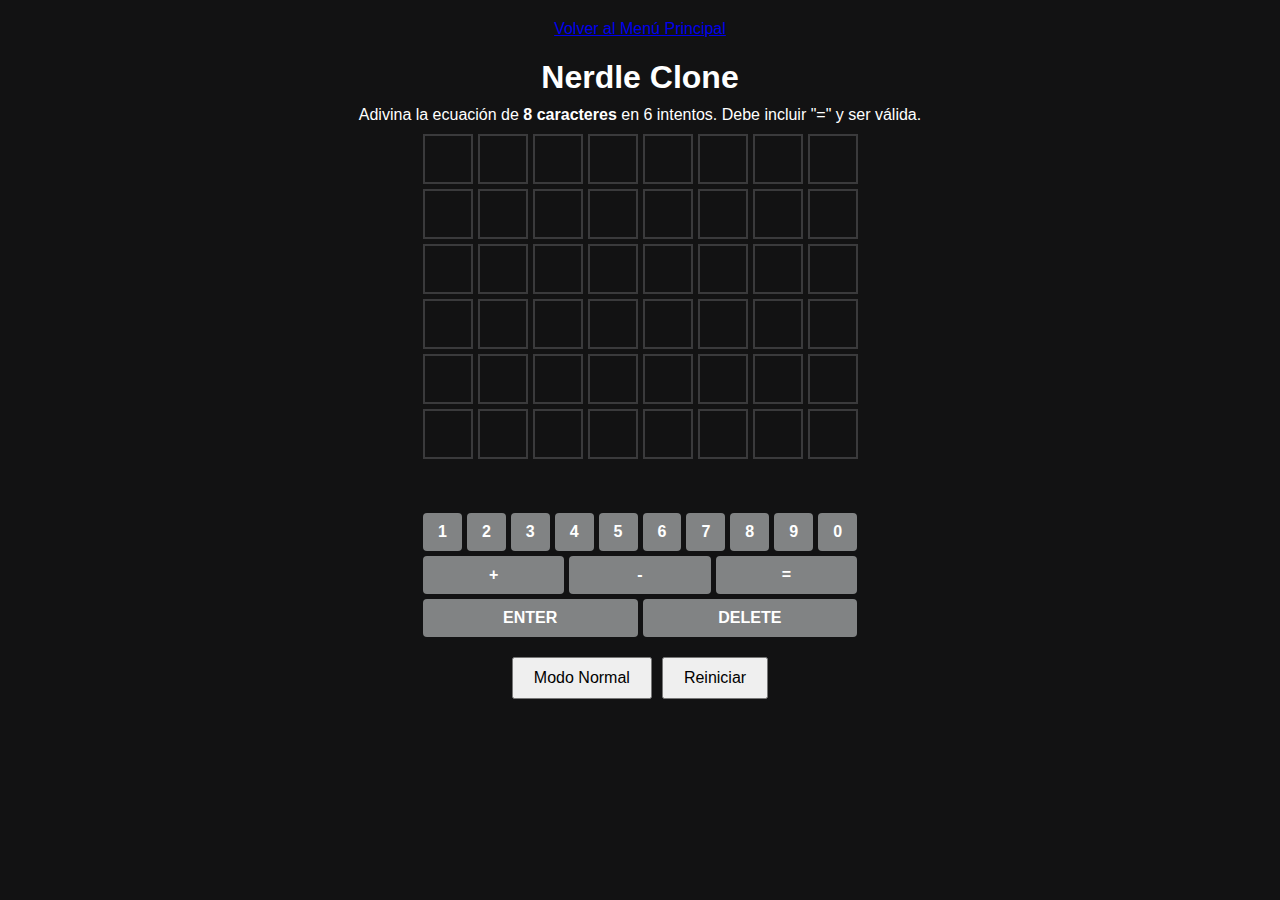
==== commit 2031ee18: "Update index.html" ====
--- a/games/MathLe/index.html
+++ b/games/MathLe/index.html
@@ -1,18 +1,23 @@
 <!DOCTYPE html>
 <html lang="es">
 <head>
-  <meta charset="UTF-8">
+  <meta charset="UTF-8" />
+  <!-- Meta viewport para móviles -->
+  <meta name="viewport" content="width=device-width, initial-scale=1.0" />
   <title>Nerdle Clone</title>
-  <link rel="stylesheet" href="styles.css">
+  <link rel="stylesheet" href="styles.css" />
 </head>
 <body>
+  <!-- Botón para volver al menú principal -->
+  <a href="../../index.html" class="back-btn">Volver al Menú Principal</a>
+
   <h1>Nerdle Clone</h1>
   <div id="info">
-    Adivina la ecuación de <strong>8 caracteres</strong> en 6 intentos. Debe incluir "=" y ser matemáticamente válida.
+    Adivina la ecuación de <strong>8 caracteres</strong> en 6 intentos. Debe incluir "=" y ser válida.
   </div>
 
   <div id="game-container">
-    <!-- Grid: 6 filas x 8 columnas -->
+    <!-- Grilla: 6 filas x 8 columnas -->
     <div id="board"></div>
     
     <!-- Mensaje de estado -->
@@ -27,8 +32,8 @@
     
     <!-- Controles: Modo y Reiniciar -->
     <div id="controls">
-      <button id="toggle-mode">Modo Normal</button>
-      <button id="restart-game">Reiniciar</button>
+      <button id="toggle-mode" class="control-btn">Modo Normal</button>
+      <button id="restart-game" class="control-btn">Reiniciar</button>
     </div>
   </div>
 
--- a/games/MathLe/styles.css
+++ b/games/MathLe/styles.css
@@ -1,67 +1,115 @@
-/* Basic reset and styling */
+/* Reset y estilos generales */
+* {
+  box-sizing: border-box;
+}
 body {
-  font-family: Arial, sans-serif;
-  text-align: center;
   margin: 0;
   padding: 20px;
-  background-color: #f0f0f0;
+  font-family: Arial, sans-serif;
+  background-color: #121213;
+  color: #ffffff;
+  display: flex;
+  flex-direction: column;
+  align-items: center;
+}
+h1 {
+  margin-bottom: 10px;
+}
+#info {
+  margin-bottom: 10px;
+  text-align: center;
 }
 
-#game {
-  max-width: 400px;
-  margin: 0 auto;
+/* Contenedor del juego */
+#game-container {
+  display: flex;
+  flex-direction: column;
+  align-items: center;
 }
 
+/* Grilla (6 filas x 8 columnas) */
 #board {
+  display: grid;
+  grid-template-rows: repeat(6, 50px);
+  grid-gap: 5px;
   margin-bottom: 20px;
 }
-
-.row {
+.board-row {
+  display: grid;
+  grid-template-columns: repeat(8, 50px);
+  gap: 5px;
+}
+.cell {
+  width: 50px;
+  height: 50px;
+  border: 2px solid #3a3a3c;
   display: flex;
   justify-content: center;
-  margin-bottom: 5px;
+  align-items: center;
+  font-size: 1.5rem;
+  background-color: #121213;
+  text-transform: uppercase;
 }
 
-.cell {
-  width: 40px;
-  height: 40px;
-  border: 2px solid #ccc;
-  margin: 2px;
-  display: flex;
-  align-items: center;
-  justify-content: center;
-  font-size: 24px;
+/* Colores de feedback */
+.correct {
+  background-color: #00cc88 !important;
+  border-color: #00cc88 !important;
+  color: #ffffff;
+}
+.present {
+  background-color: #b49f39 !important;
+  border-color: #b49f39 !important;
+  color: #ffffff;
+}
+.absent {
+  background-color: #3a3a3c !important;
+  border-color: #3a3a3c !important;
+  color: #ffffff;
+}
+
+/* Mensaje */
+#message {
+  height: 24px;
+  margin-bottom: 10px;
+  text-align: center;
   font-weight: bold;
 }
 
-.green {
-  background-color: #6aaa64;
-  border-color: #6aaa64;
-  color: white;
+/* Teclado virtual */
+#keyboard-container {
+  display: flex;
+  flex-direction: column;
+  gap: 5px;
+  margin-bottom: 20px;
+}
+.keyboard-row {
+  display: flex;
+  gap: 5px;
+}
+.key {
+  background-color: #818384;
+  color: #ffffff;
+  border: none;
+  border-radius: 4px;
+  padding: 10px 15px;
+  cursor: pointer;
+  text-transform: uppercase;
+  font-weight: bold;
+  flex: 1;
+  text-align: center;
+}
+.key:hover {
+  filter: brightness(110%);
 }
 
-.yellow {
-  background-color: #c9b458;
-  border-color: #c9b458;
-  color: white;
+/* Controles */
+#controls {
+  display: flex;
+  gap: 10px;
 }
-
-.gray {
-  background-color: #787c7e;
-  border-color: #787c7e;
-  color: white;
-}
-
-input {
-  padding: 10px;
-  font-size: 18px;
-  width: 100%;
-  box-sizing: border-box;
-  margin-bottom: 10px;
-}
-
 button {
   padding: 10px 20px;
-  font-size: 18px;
+  font-size: 1rem;
   cursor: pointer;
 }
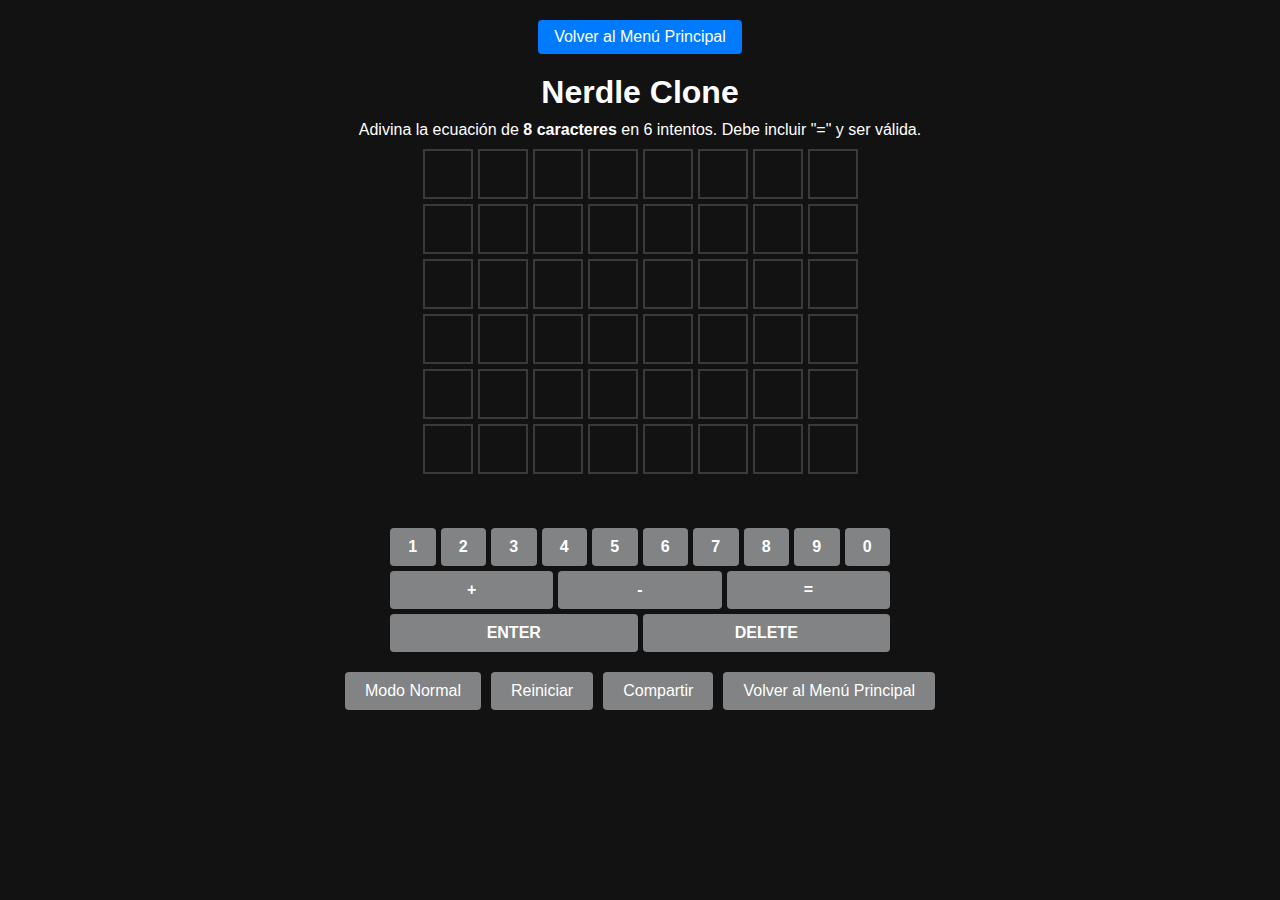
==== commit ca5dd47f: "Update index.html" ====
--- a/games/MathLe/index.html
+++ b/games/MathLe/index.html
@@ -8,7 +8,7 @@
   <link rel="stylesheet" href="styles.css" />
 </head>
 <body>
-  <!-- Botón para volver al menú principal -->
+  <!-- (Opcional) Botón para volver al menú principal visible siempre -->
   <a href="../../index.html" class="back-btn">Volver al Menú Principal</a>
 
   <h1>Nerdle Clone</h1>
@@ -30,10 +30,12 @@
       <div class="keyboard-row" id="keyboard-special"></div>
     </div>
     
-    <!-- Controles: Modo y Reiniciar -->
+    <!-- Controles: Modo, Reiniciar, Compartir y Volver -->
     <div id="controls">
       <button id="toggle-mode" class="control-btn">Modo Normal</button>
       <button id="restart-game" class="control-btn">Reiniciar</button>
+      <button id="share-button" class="control-btn">Compartir</button>
+      <button id="back-button" class="control-btn">Volver al Menú Principal</button>
     </div>
   </div>
 
--- a/games/MathLe/styles.css
+++ b/games/MathLe/styles.css
@@ -12,8 +12,23 @@
   flex-direction: column;
   align-items: center;
 }
+
+/* Botón para volver al menú principal */
+.back-btn {
+  display: inline-block;
+  margin-bottom: 10px;
+  padding: 8px 16px;
+  background-color: #007bff;
+  color: #fff;
+  text-decoration: none;
+  border-radius: 4px;
+  font-size: 1rem;
+}
+
+/* Título e información */
 h1 {
-  margin-bottom: 10px;
+  margin: 10px 0;
+  text-align: center;
 }
 #info {
   margin-bottom: 10px;
@@ -25,13 +40,14 @@
   display: flex;
   flex-direction: column;
   align-items: center;
+  width: 100%;
 }
 
-/* Grilla (6 filas x 8 columnas) */
+/* Grilla: 6 filas x 8 columnas */
 #board {
   display: grid;
   grid-template-rows: repeat(6, 50px);
-  grid-gap: 5px;
+  gap: 5px;
   margin-bottom: 20px;
 }
 .board-row {
@@ -49,26 +65,24 @@
   font-size: 1.5rem;
   background-color: #121213;
   text-transform: uppercase;
+  transition: background-color 0.3s;
 }
 
-/* Colores de feedback */
+/* Colores para feedback */
 .correct {
   background-color: #00cc88 !important;
   border-color: #00cc88 !important;
-  color: #ffffff;
 }
 .present {
   background-color: #b49f39 !important;
   border-color: #b49f39 !important;
-  color: #ffffff;
 }
 .absent {
   background-color: #3a3a3c !important;
   border-color: #3a3a3c !important;
-  color: #ffffff;
 }
 
-/* Mensaje */
+/* Mensaje de estado */
 #message {
   height: 24px;
   margin-bottom: 10px;
@@ -82,22 +96,26 @@
   flex-direction: column;
   gap: 5px;
   margin-bottom: 20px;
+  width: 100%;
+  max-width: 500px;
 }
 .keyboard-row {
   display: flex;
   gap: 5px;
+  justify-content: center;
 }
 .key {
+  flex: 1;
+  padding: 10px;
   background-color: #818384;
+  border: none;
+  min-width: 0;
+  border-radius: 4px;
   color: #ffffff;
-  border: none;
-  border-radius: 4px;
-  padding: 10px 15px;
+  font-size: 1rem;
+  font-weight: bold;
   cursor: pointer;
   text-transform: uppercase;
-  font-weight: bold;
-  flex: 1;
-  text-align: center;
 }
 .key:hover {
   filter: brightness(110%);
@@ -108,8 +126,48 @@
   display: flex;
   gap: 10px;
 }
-button {
+.control-btn {
   padding: 10px 20px;
   font-size: 1rem;
   cursor: pointer;
+  border: none;
+  border-radius: 4px;
+  background-color: #818384;
+  color: #ffffff;
 }
+.control-btn:disabled {
+  opacity: 0.5;
+  cursor: not-allowed;
+}
+
+/* Adaptaciones para móviles */
+@media (max-width: 480px) {
+  body {
+    padding: 10px;
+  }
+  .cell {
+    width: 40px;
+    height: 40px;
+    font-size: 1.2rem;
+  }
+  #board {
+    gap: 3px;
+  }
+  .board-row {
+    gap: 3px;
+    grid-template-columns: repeat(8, 40px);
+  }
+  .key {
+    font-size: 0.9rem;
+    min-width: 0;
+    padding: 8px;
+  }
+  .back-btn {
+    font-size: 0.9rem;
+    padding: 6px 12px;
+  }
+  .control-btn {
+    font-size: 0.9rem;
+    padding: 8px 16px;
+  }
+}
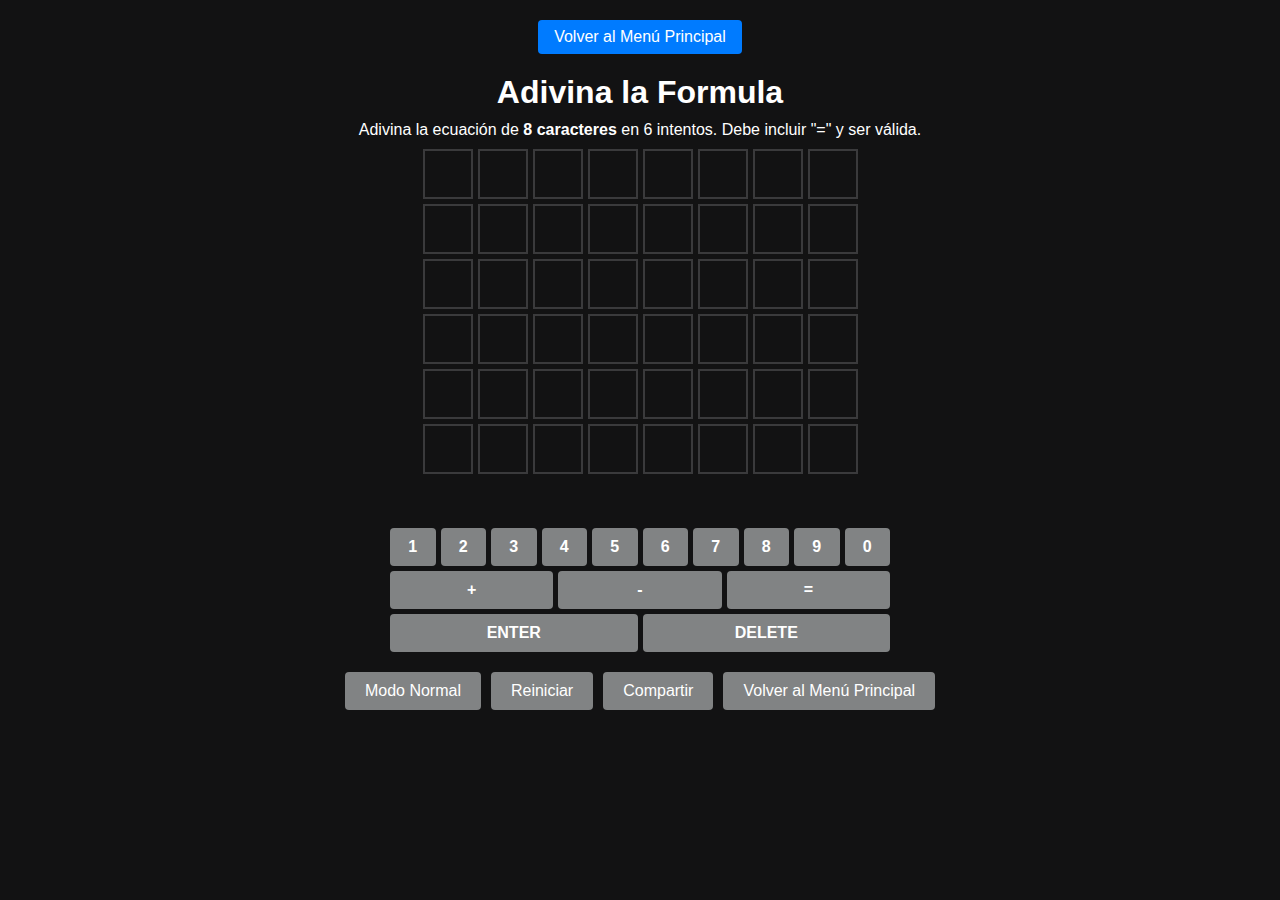
==== commit d16ff092: "Update index.html" ====
--- a/games/MathLe/index.html
+++ b/games/MathLe/index.html
@@ -4,14 +4,14 @@
   <meta charset="UTF-8" />
   <!-- Meta viewport para móviles -->
   <meta name="viewport" content="width=device-width, initial-scale=1.0" />
-  <title>Nerdle Clone</title>
+  <title>Adivina la Formula</title>
   <link rel="stylesheet" href="styles.css" />
 </head>
 <body>
   <!-- (Opcional) Botón para volver al menú principal visible siempre -->
   <a href="../../index.html" class="back-btn">Volver al Menú Principal</a>
 
-  <h1>Nerdle Clone</h1>
+  <h1>Adivina la Formula</h1>
   <div id="info">
     Adivina la ecuación de <strong>8 caracteres</strong> en 6 intentos. Debe incluir "=" y ser válida.
   </div>
